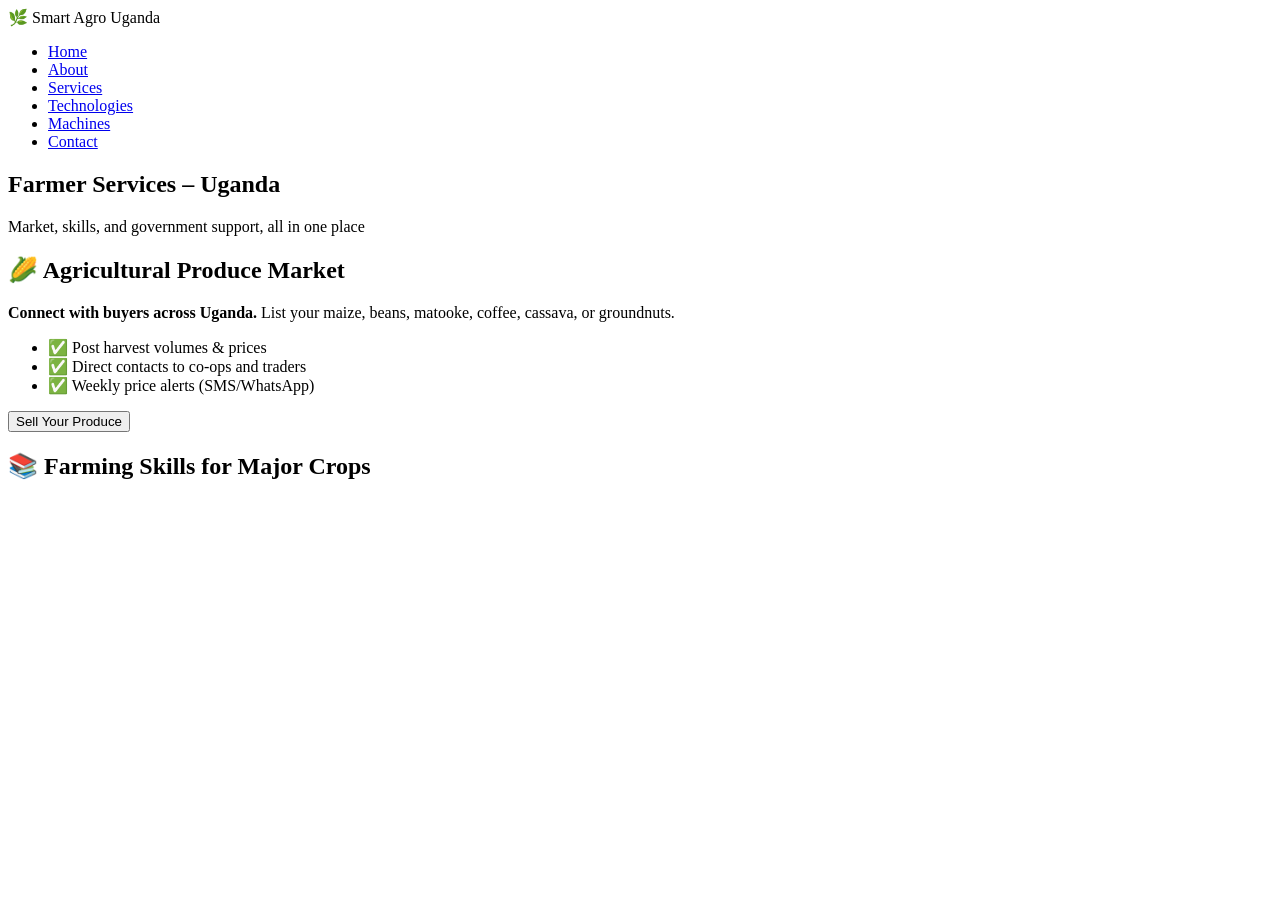
==== Services.html @ 1159d4b3 "Add Services.html for Smart Agro Uganda" ====
<!DOCTYPE html>
<html lang="en">
<head>
    <meta charset="UTF-8">
    <meta name="viewport" content="width=device-width, initial-scale=1.0">
    <title>Services | Smart Agro Uganda</title>
    <link rel="stylesheet" href="style.css">
</head>
<body>
    <header>
        <nav>
            <div class="logo">
                <div class="plant-logo"></div>
                <span>🌿 Smart Agro Uganda</span>
            </div>
            <ul>
                <li><a href="index.html">Home</a></li>
                <li><a href="about.html">About</a></li>
                <li><a href="services.html" class="active">Services</a></li>
                <li><a href="technologies.html">Technologies</a></li>
                <li><a href="machines.html">Machines</a></li>
                <li><a href="contact.html">Contact</a></li>
            </ul>
        </nav>
    </header>

    <main>
        <section class="page-header">
            <h1>Farmer Services – Uganda</h1>
            <p>Market, skills, and government support, all in one place</p>
        </section>

        <section class="services-grid">
            <div class="service-block">
                <h2>🌽 Agricultural Produce Market</h2>
                <p><strong>Connect with buyers across Uganda.</strong> List your maize, beans, matooke, coffee, cassava, or groundnuts.</p>
                <ul>
                    <li>✅ Post harvest volumes & prices</li>
                    <li>✅ Direct contacts to co-ops and traders</li>
                    <li>✅ Weekly price alerts (SMS/WhatsApp)</li>
                </ul>
                <button class="btn" onclick="alert('Demo: WhatsApp +256 700 123 456 to post your produce')">Sell Your Produce</button>
            </div>

            <div class="service-block">
                <h2>📚 Farming Skills for Major Crops</h2>
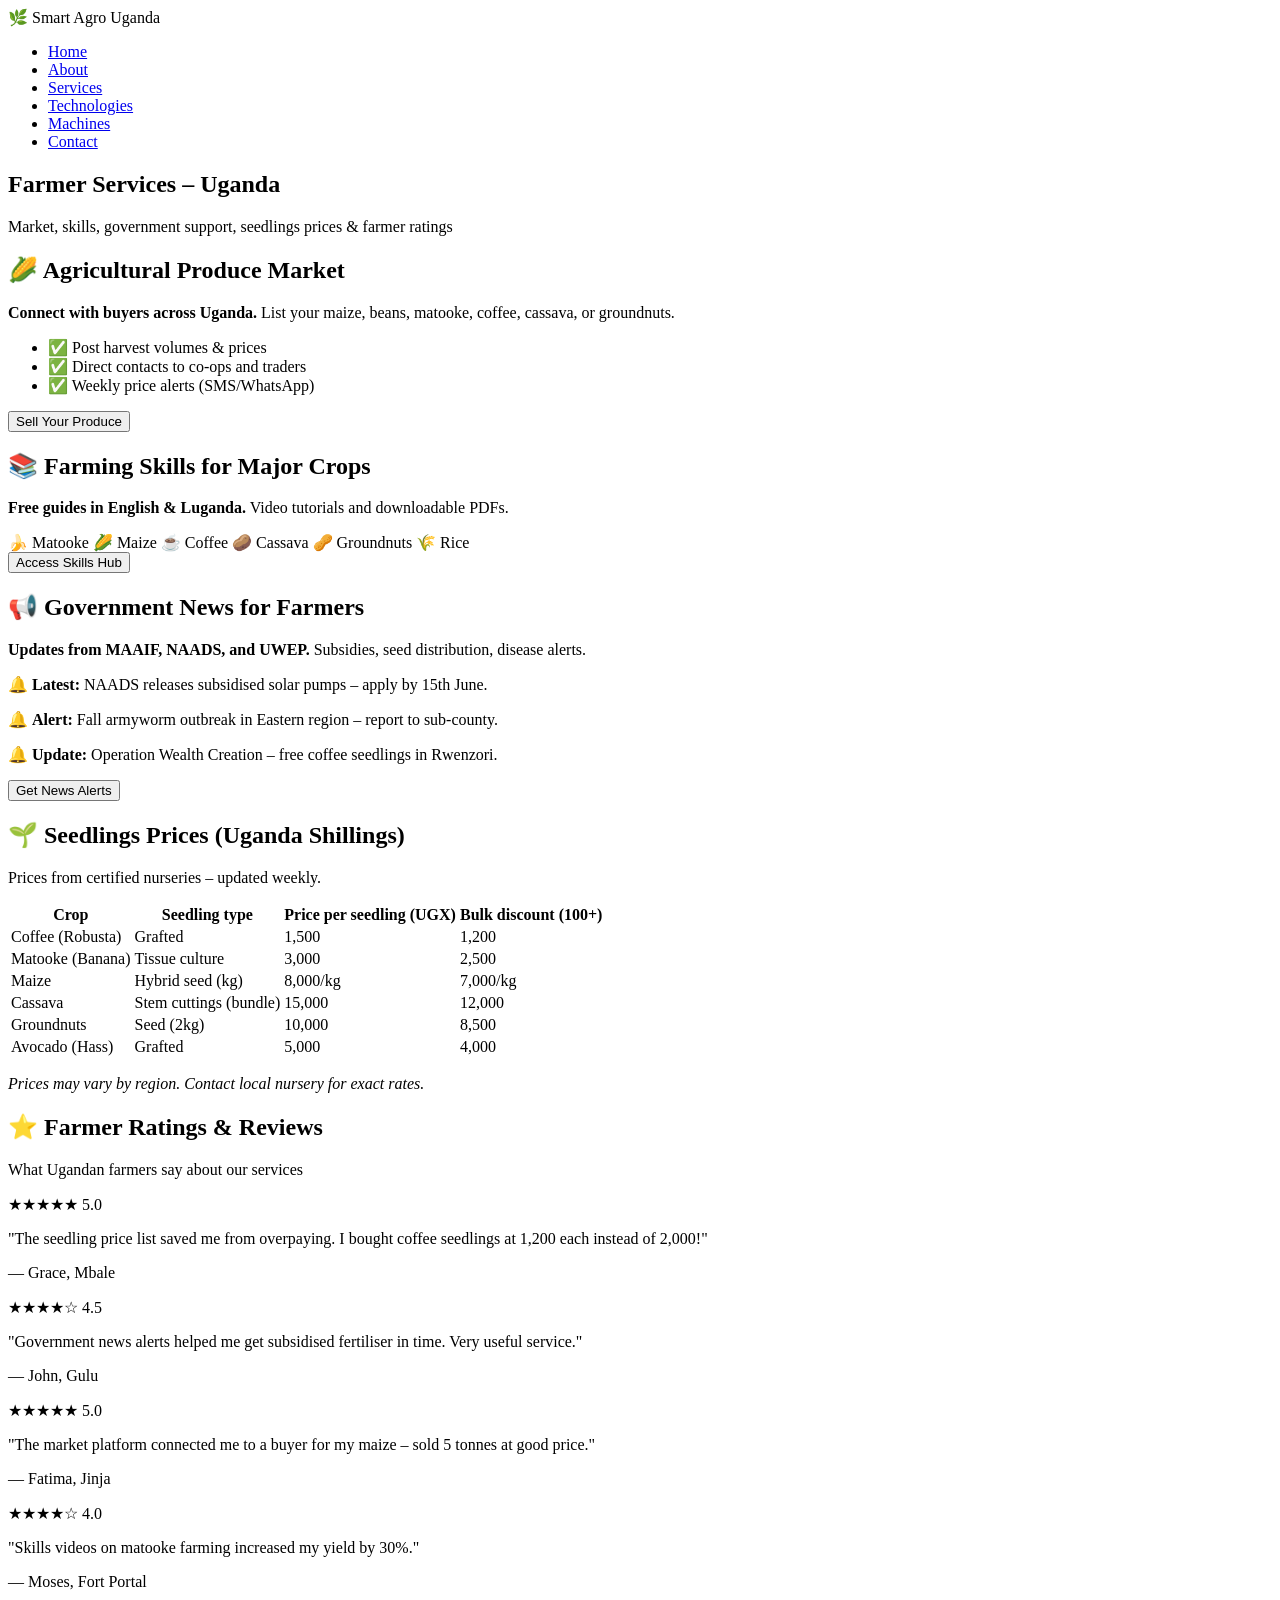
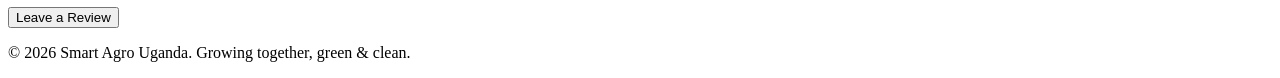
==== commit 4f69acae: "Enhance Services.html with new features Added sections for seedlings prices and user ratings." ====
--- a/Services.html
+++ b/Services.html
@@ -1,3 +1,4 @@
+
 <!DOCTYPE html>
 <html lang="en">
 <head>
@@ -27,10 +28,11 @@
     <main>
         <section class="page-header">
             <h1>Farmer Services – Uganda</h1>
-            <p>Market, skills, and government support, all in one place</p>
+            <p>Market, skills, government support, seedlings prices & farmer ratings</p>
         </section>
 
         <section class="services-grid">
+            <!-- Market Block -->
             <div class="service-block">
                 <h2>🌽 Agricultural Produce Market</h2>
                 <p><strong>Connect with buyers across Uganda.</strong> List your maize, beans, matooke, coffee, cassava, or groundnuts.</p>
@@ -42,5 +44,87 @@
                 <button class="btn" onclick="alert('Demo: WhatsApp +256 700 123 456 to post your produce')">Sell Your Produce</button>
             </div>
 
+            <!-- Skills Block -->
             <div class="service-block">
                 <h2>📚 Farming Skills for Major Crops</h2>
+                <p><strong>Free guides in English & Luganda.</strong> Video tutorials and downloadable PDFs.</p>
+                <div class="skills-list">
+                    <span>🍌 Matooke</span>
+                    <span>🌽 Maize</span>
+                    <span>☕ Coffee</span>
+                    <span>🥔 Cassava</span>
+                    <span>🥜 Groundnuts</span>
+                    <span>🌾 Rice</span>
+                </div>
+                <button class="btn" onclick="alert('Visit our training hub: youtube.com/SmartAgroUganda (demo)')">Access Skills Hub</button>
+            </div>
+
+            <!-- Government News Block -->
+            <div class="service-block">
+                <h2>📢 Government News for Farmers</h2>
+                <p><strong>Updates from MAAIF, NAADS, and UWEP.</strong> Subsidies, seed distribution, disease alerts.</p>
+                <div class="news-ticker">
+                    <p>🔔 <strong>Latest:</strong> NAADS releases subsidised solar pumps – apply by 15th June.</p>
+                    <p>🔔 <strong>Alert:</strong> Fall armyworm outbreak in Eastern region – report to sub-county.</p>
+                    <p>🔔 <strong>Update:</strong> Operation Wealth Creation – free coffee seedlings in Rwenzori.</p>
+                </div>
+                <button class="btn" onclick="alert('Subscribe to gov WhatsApp: +256 700 654 321')">Get News Alerts</button>
+            </div>
+
+            <!-- NEW: Seedlings Prices Table -->
+            <div class="service-block full-width">
+                <h2>🌱 Seedlings Prices (Uganda Shillings)</h2>
+                <p>Prices from certified nurseries – updated weekly.</p>
+                <table class="pricing-table">
+                    <tr>
+                        <th>Crop</th>
+                        <th>Seedling type</th>
+                        <th>Price per seedling (UGX)</th>
+                        <th>Bulk discount (100+)</th>
+                    </tr>
+                    <tr><td>Coffee (Robusta)</td><td>Grafted</td><td>1,500</td><td>1,200</td></tr>
+                    <tr><td>Matooke (Banana)</td><td>Tissue culture</td><td>3,000</td><td>2,500</td></tr>
+                    <tr><td>Maize</td><td>Hybrid seed (kg)</td><td>8,000/kg</td><td>7,000/kg</td></tr>
+                    <tr><td>Cassava</td><td>Stem cuttings (bundle)</td><td>15,000</td><td>12,000</td></tr>
+                    <tr><td>Groundnuts</td><td>Seed (2kg)</td><td>10,000</td><td>8,500</td></tr>
+                    <tr><td>Avocado (Hass)</td><td>Grafted</td><td>5,000</td><td>4,000</td></tr>
+                </table>
+                <p><em>Prices may vary by region. Contact local nursery for exact rates.</em></p>
+            </div>
+
+            <!-- NEW: User Ratings & Reviews -->
+            <div class="service-block full-width">
+                <h2>⭐ Farmer Ratings & Reviews</h2>
+                <p>What Ugandan farmers say about our services</p>
+                <div class="reviews-grid">
+                    <div class="review-card">
+                        <div class="rating">★★★★★ 5.0</div>
+                        <p>"The seedling price list saved me from overpaying. I bought coffee seedlings at 1,200 each instead of 2,000!"</p>
+                        <p class="reviewer">— Grace, Mbale</p>
+                    </div>
+                    <div class="review-card">
+                        <div class="rating">★★★★☆ 4.5</div>
+                        <p>"Government news alerts helped me get subsidised fertiliser in time. Very useful service."</p>
+                        <p class="reviewer">— John, Gulu</p>
+                    </div>
+                    <div class="review-card">
+                        <div class="rating">★★★★★ 5.0</div>
+                        <p>"The market platform connected me to a buyer for my maize – sold 5 tonnes at good price."</p>
+                        <p class="reviewer">— Fatima, Jinja</p>
+                    </div>
+                    <div class="review-card">
+                        <div class="rating">★★★★☆ 4.0</div>
+                        <p>"Skills videos on matooke farming increased my yield by 30%."</p>
+                        <p class="reviewer">— Moses, Fort Portal</p>
+                    </div>
+                </div>
+                <button class="btn" onclick="alert('Leave your review via WhatsApp +256 700 987 654')">Leave a Review</button>
+            </div>
+        </section>
+    </main>
+
+    <footer>
+        <p>&copy; 2026 Smart Agro Uganda. Growing together, green & clean.</p>
+    </footer>
+</body>
+</html>
